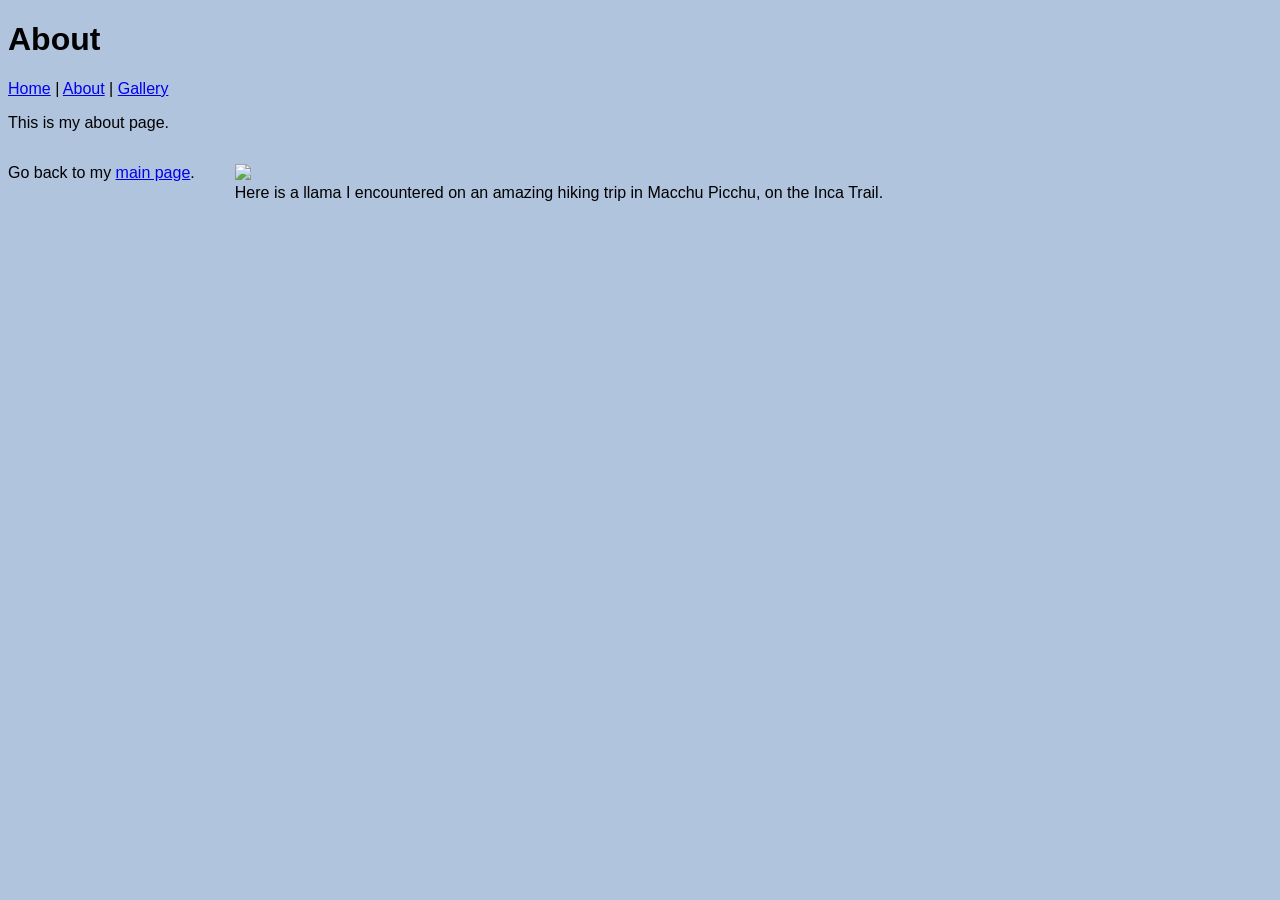
==== docs/about.html @ 1b56ab2e "Edited HTML page and added details dropdown" ====
<!DOCTYPE html>
<html xmlns="http://www.w3.org/1999/xhtml">
    <!-- Try opening this file on your local computer in a web browser (Firefox, Chrome, etc). 
     * On Windows, go to the browser and type control + o and browse to find this file to open it.
     * On Mac, go to the browser and type command + o and browse to find this file to open it. 
     Look for the text in the <title> element in the tab above the browser search bar. Do you see it? 
    -->
    <head>
        <!-- What's in the <head> element is a "meta" area not for display. 
            It holds important information about the website's contents.
            The text inside the <title> element does show in the top tab of a web browser. 
             The <head> is where we will include info about styling the site, too. -->
        <title>Starter HTML</title>
        <meta charset="UTF-8" />
        <meta name="viewport" content="width=device-width, initial-scale=1.0" />
        <link rel="stylesheet" type="text/css" href="style.css" />
        <!-- Here is a place where we can add a little styling code called CSS to this page. 
            I used it to apply a background color to the body element.
        -->
       
    </head>
    <body>
        <!-- CONTENT FOR DISPLAY. The <body> element holds the content we see in the display window on the web browser.-->
        <h1>About</h1>
        <nav>
            <a href="index.html">Home</a> | <a href="about.html">About</a> | <a href="gallery.html">Gallery</a>
        
        </nav>
        
        <p>This is my about page.</p>
        <div class="side-by-side">
            <p>Go back to my <a href="index.html">main page</a>.</p>
            <figure>
                <img src="images/cockatoo.jpg" />
                <figcaption>Here is a llama I encountered on an amazing hiking trip in Macchu
                    Picchu, on the Inca Trail.</figcaption>
            </figure>
        </div>
    </body>
</html>
---- docs/style.css ----
body {

    /*background:papayaWhip*/
    background: LightSteelBlue;
    font-family: Comic-sans, Arial, Helvetica, sans-serif;
}

div.side-by-side {
    display: flex;
}

img {
    width: 59%;
    max-width: 500px;
}

.featureBlock {
    background-color:pink;
    font-size: smaller;
}
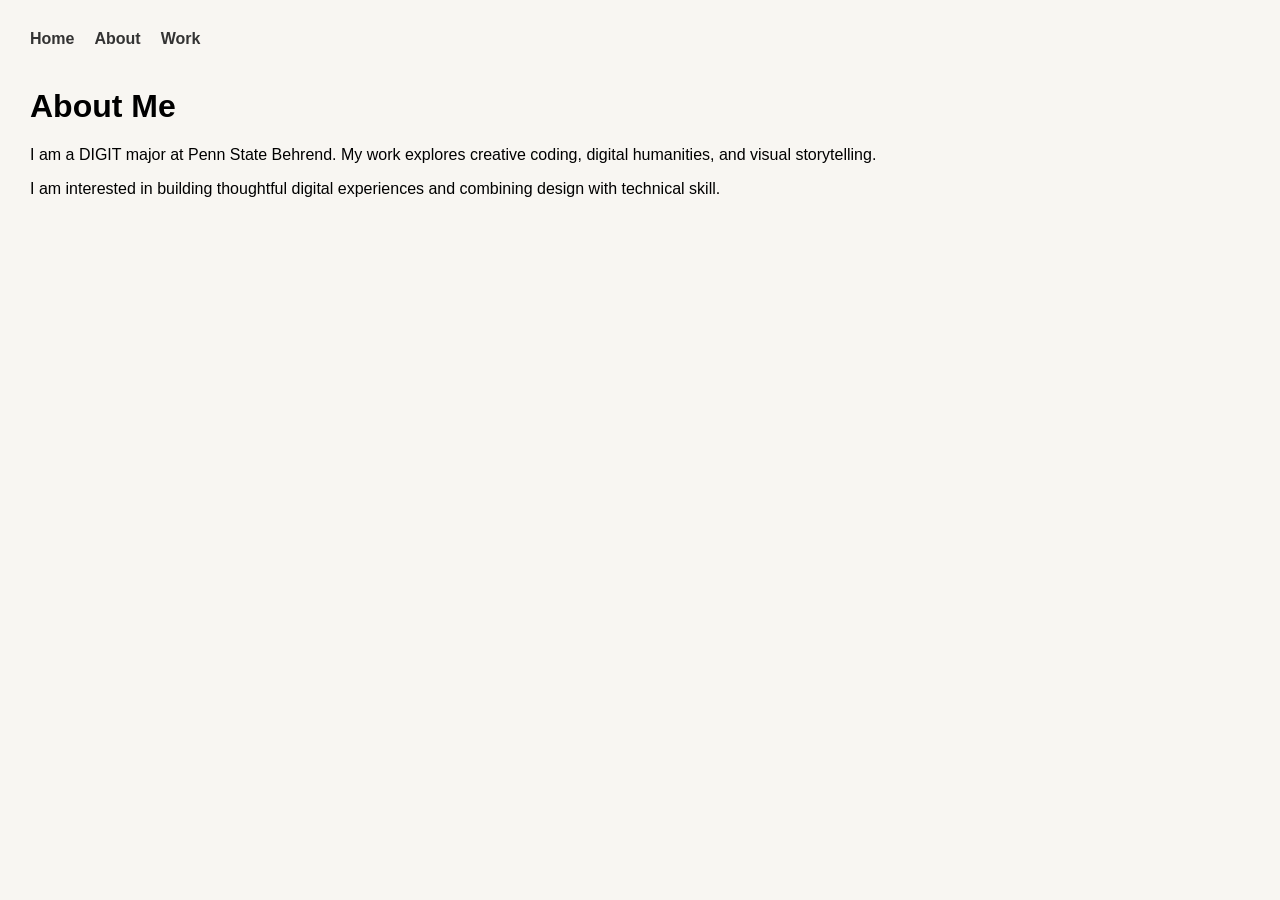
==== commit c422b317: "new about page 02/24" ====
--- a/docs/about.html
+++ b/docs/about.html
@@ -1,40 +1,34 @@
 <!DOCTYPE html>
-<html xmlns="http://www.w3.org/1999/xhtml">
-    <!-- Try opening this file on your local computer in a web browser (Firefox, Chrome, etc). 
-     * On Windows, go to the browser and type control + o and browse to find this file to open it.
-     * On Mac, go to the browser and type command + o and browse to find this file to open it. 
-     Look for the text in the <title> element in the tab above the browser search bar. Do you see it? 
-    -->
+<html>
     <head>
-        <!-- What's in the <head> element is a "meta" area not for display. 
-            It holds important information about the website's contents.
-            The text inside the <title> element does show in the top tab of a web browser. 
-             The <head> is where we will include info about styling the site, too. -->
-        <title>Starter HTML</title>
-        <meta charset="UTF-8" />
-        <meta name="viewport" content="width=device-width, initial-scale=1.0" />
-        <link rel="stylesheet" type="text/css" href="style.css" />
-        <!-- Here is a place where we can add a little styling code called CSS to this page. 
-            I used it to apply a background color to the body element.
-        -->
-       
+        <meta charset="UTF-8">
+            <title>About | Trinity Taylor</title>
+            <link rel="stylesheet" type="text/css" href="style.css" />
     </head>
+    
     <body>
-        <!-- CONTENT FOR DISPLAY. The <body> element holds the content we see in the display window on the web browser.-->
-        <h1>About</h1>
+        
         <nav>
-            <a href="index.html">Home</a> | <a href="about.html">About</a> | <a href="gallery.html">Gallery</a>
-        
+            <ul class="nav">
+                <li><a href="index.html">Home</a></li>
+                <li><a href="about.html">About</a></li>
+                <li><a href="gallery.html">Work</a></li>
+            </ul>
         </nav>
         
-        <p>This is my about page.</p>
-        <div class="side-by-side">
-            <p>Go back to my <a href="index.html">main page</a>.</p>
-            <figure>
-                <img src="images/cockatoo.jpg" />
-                <figcaption>Here is a llama I encountered on an amazing hiking trip in Macchu
-                    Picchu, on the Inca Trail.</figcaption>
-            </figure>
-        </div>
+        <h1>About Me</h1>
+        
+        <section class="intro">
+            <p>
+                I am a DIGIT major at Penn State Behrend.
+                My work explores creative coding, digital humanities, and visual storytelling.
+            </p>
+            
+            <p>
+                I am interested in building thoughtful digital experiences and combining
+                design with technical skill.
+            </p>
+        </section>
+        
     </body>
-</html>
+</html>
--- a/docs/style.css
+++ b/docs/style.css
@@ -1,20 +1,18 @@
 body {
+    font-family: Arial, sans-serif;
+    margin: 30px;
+    background-color: #f8f6f2;}
 
-    /*background:papayaWhip*/
-    background: LightSteelBlue;
-    font-family: Comic-sans, Arial, Helvetica, sans-serif;
-}
+.nav {
+    list-style: none;
+    padding: 0;
+    display: flex;
+    gap: 20px;}
 
-div.side-by-side {
-    display: flex;
-}
+.nav a {
+    text-decoration: none;
+    color: #333;
+    font-weight: bold;}
 
-img {
-    width: 59%;
-    max-width: 500px;
-}
-
-.featureBlock {
-    background-color:pink;
-    font-size: smaller;
-}+h1 {
+    margin-top: 40px;}
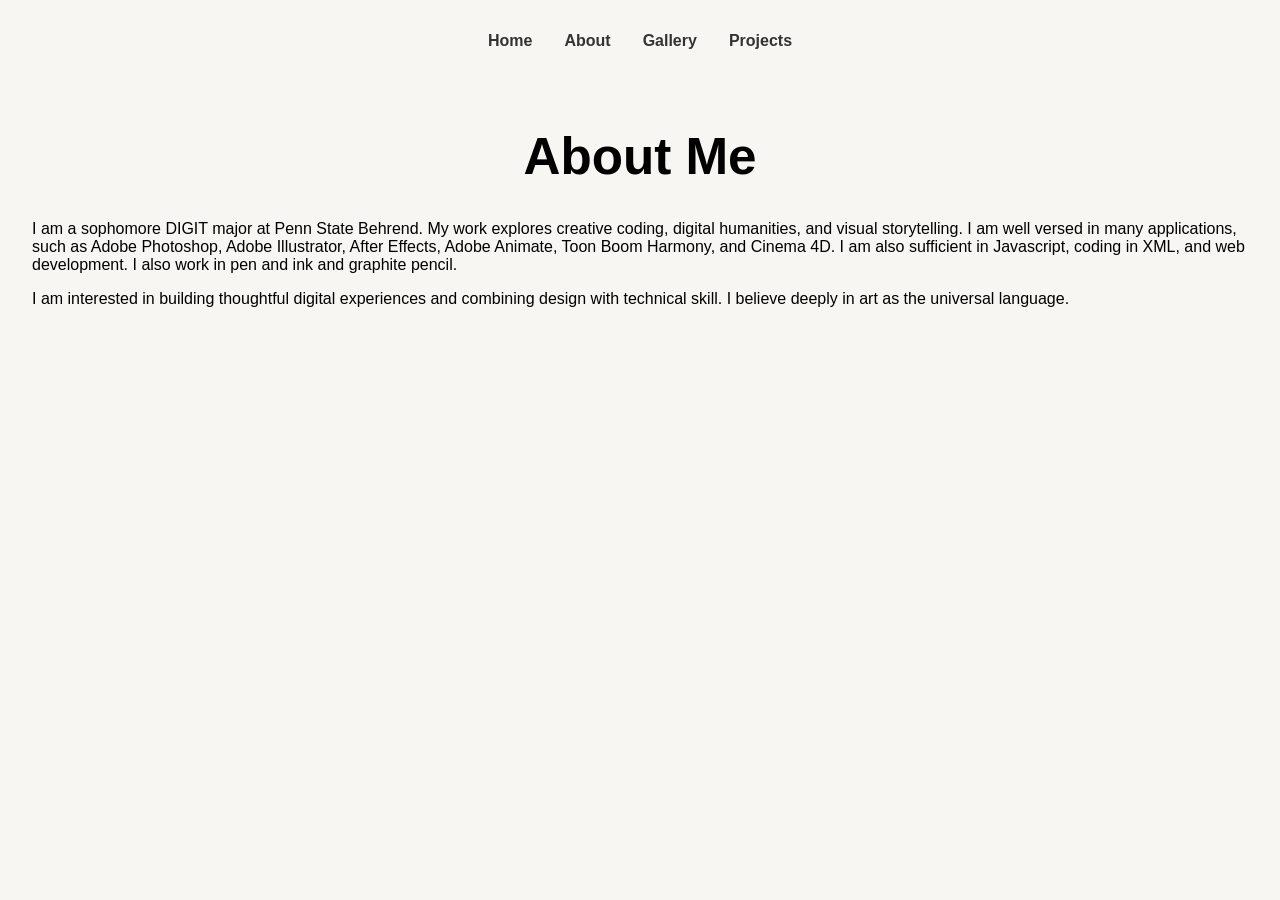
==== commit 4cdb7d60: "project milestone update" ====
--- a/docs/about.html
+++ b/docs/about.html
@@ -2,33 +2,41 @@
 <html>
     <head>
         <meta charset="UTF-8">
-            <title>About | Trinity Taylor</title>
-            <link rel="stylesheet" type="text/css" href="style.css" />
+        <title>About | Trinity Taylor</title>
+        <link rel="stylesheet" type="text/css" href="style.css" />
     </head>
-    
+
     <body>
-        
+
         <nav>
             <ul class="nav">
-                <li><a href="index.html">Home</a></li>
-                <li><a href="about.html">About</a></li>
-                <li><a href="gallery.html">Work</a></li>
+                <li>
+                    <a href="index.html">Home</a>
+                </li>
+                <li>
+                    <a href="about.html">About</a>
+                </li>
+                <li>
+                    <a href="gallery.html">Gallery</a>
+                </li>
+                <li>
+                    <a href="work.html">Projects</a>
+                </li>
             </ul>
         </nav>
-        
+
         <h1>About Me</h1>
-        
+
         <section class="intro">
-            <p>
-                I am a DIGIT major at Penn State Behrend.
-                My work explores creative coding, digital humanities, and visual storytelling.
-            </p>
-            
-            <p>
-                I am interested in building thoughtful digital experiences and combining
-                design with technical skill.
-            </p>
+            <p> I am a sophomore DIGIT major at Penn State Behrend. My work explores creative
+                coding, digital humanities, and visual storytelling. I am well versed in many
+                applications, such as Adobe Photoshop, Adobe Illustrator, After Effects, Adobe
+                Animate, Toon Boom Harmony, and Cinema 4D. I am also sufficient in Javascript,
+                coding in XML, and web development. I also work in pen and ink and graphite pencil. </p>
+
+            <p> I am interested in building thoughtful digital experiences and combining design with
+                technical skill. I believe deeply in art as the universal language.</p>
         </section>
-        
+
     </body>
-</html>+</html>
--- a/docs/style.css
+++ b/docs/style.css
@@ -1,18 +1,54 @@
 body {
     font-family: Arial, sans-serif;
-    margin: 30px;
-    background-color: #f8f6f2;}
+    margin: 2em;
+    background-color: #f8f6f2;
+}
 
 .nav {
     list-style: none;
     padding: 0;
     display: flex;
-    gap: 20px;}
+    gap: 2em;
+    justify-content: center;
+}
 
 .nav a {
     text-decoration: none;
     color: #333;
-    font-weight: bold;}
+    font-weight: bold;
+}
 
 h1 {
-    margin-top: 40px;}
+    margin-top: 1.5em;
+    font-size: 4vw;
+    text-align: center;
+}
+
+.gallery {
+    margin-top: 2em;
+    display: grid;
+    grid-template-columns: repeat(auto-fit, minmax(220px, 1fr));
+    gap: 1.5em;
+}
+
+.gallery figure {
+    margin: 0;
+    padding: 1em;
+    background-color: white;
+    border-radius: 12px;
+}
+
+.gallery img {
+    width: 100%;
+    height: auto;
+    border-radius: 10px;
+    display: block;
+}
+
+.gallery figcaption {
+    margin-top: 0.6em;
+    font-size: 0.9em;
+    color: #555;
+    letter-spacing: 1px;
+    text-transform: lowercase;
+}
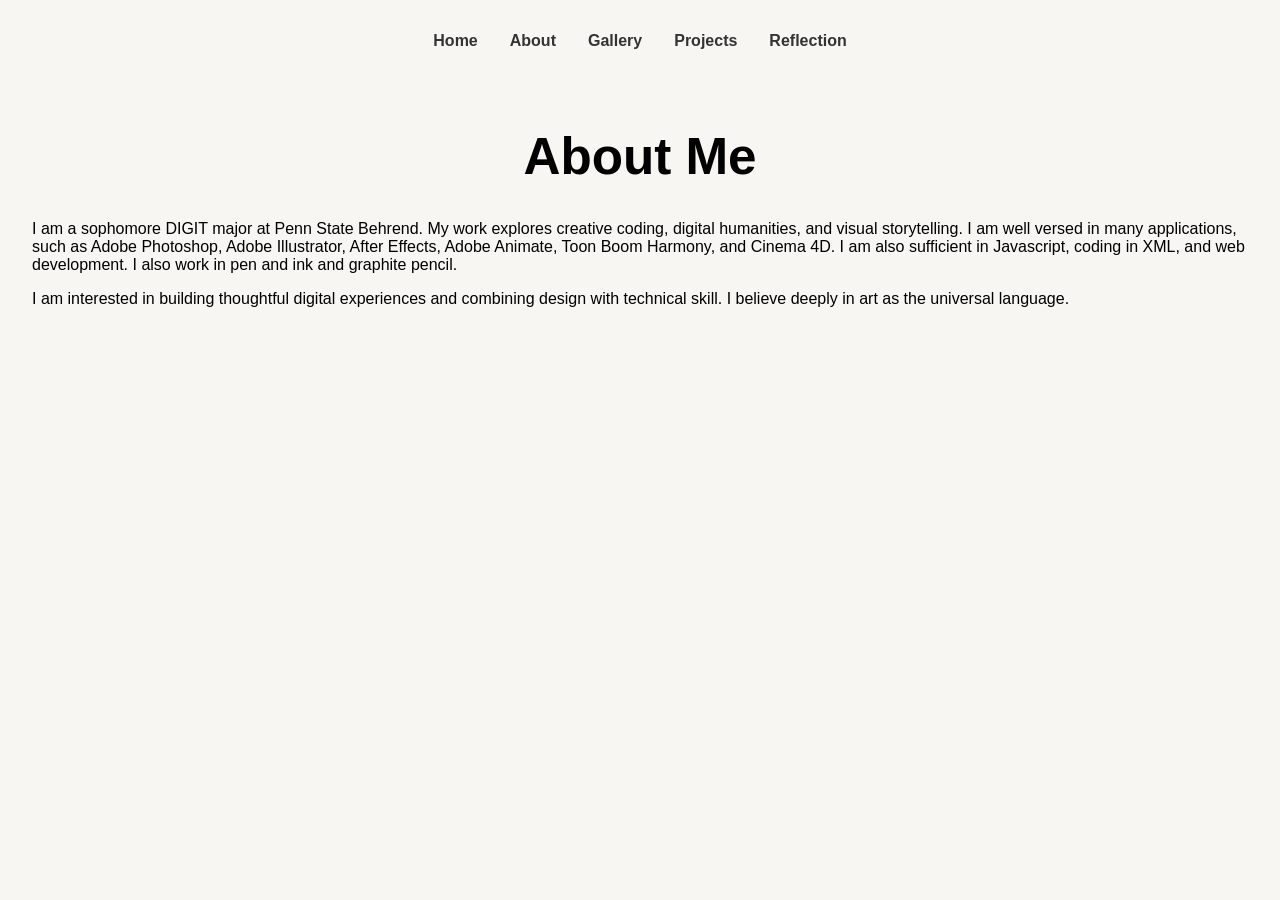
==== commit 66c9b931: "monday night test one" ====
--- a/docs/about.html
+++ b/docs/about.html
@@ -22,6 +22,9 @@
                 <li>
                     <a href="work.html">Projects</a>
                 </li>
+                <li>
+                    <a href="essays.html">Reflection</a>
+                </li>
             </ul>
         </nav>
 
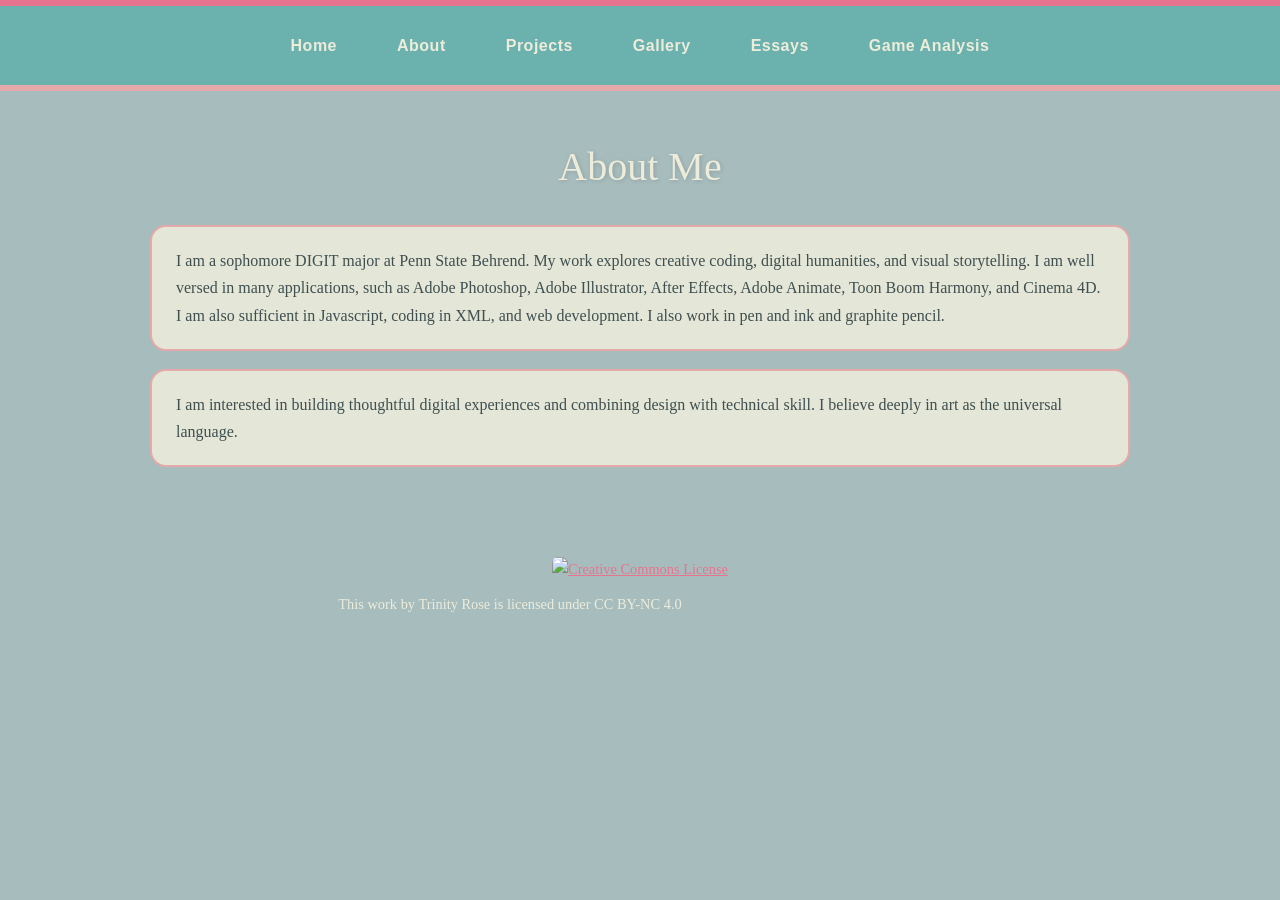
==== commit fb12b7fe: "css fixing" ====
--- a/docs/about.html
+++ b/docs/about.html
@@ -7,24 +7,14 @@
     </head>
 
     <body>
-
         <nav>
             <ul class="nav">
-                <li>
-                    <a href="index.html">Home</a>
-                </li>
-                <li>
-                    <a href="about.html">About</a>
-                </li>
-                <li>
-                    <a href="gallery.html">Gallery</a>
-                </li>
-                <li>
-                    <a href="work.html">Projects</a>
-                </li>
-                <li>
-                    <a href="essays.html">Reflection</a>
-                </li>
+                <li><a href="index.html">Home</a></li>
+                <li><a href="about.html">About</a></li>
+                <li><a href="work.html">Projects</a></li>
+                <li><a href="gallery.html">Gallery</a></li>
+                <li><a href="essays.html">Essays</a></li>
+                <li><a href="game-analysis.html">Game Analysis</a></li>
             </ul>
         </nav>
 
@@ -40,6 +30,17 @@
             <p> I am interested in building thoughtful digital experiences and combining design with
                 technical skill. I believe deeply in art as the universal language.</p>
         </section>
+        <footer class="cc-license">
+            <a href="https://creativecommons.org/licenses/by-nc/4.0/">
+                <img alt="Creative Commons License"
+                    src="https://i.creativecommons.org/l/by-nc/4.0/88x31.png" />
+            </a>
+            
+            <p>
+                This work by Trinity Rose is licensed under
+                CC BY-NC 4.0
+            </p>
+        </footer>
 
     </body>
 </html>
--- a/docs/style.css
+++ b/docs/style.css
@@ -1,54 +1,322 @@
+/* ---------- global ---------- */
+
+* {
+    box-sizing: border-box;
+}
+
 body {
-    font-family: Arial, sans-serif;
-    margin: 2em;
-    background-color: #f8f6f2;
-}
+    font-family: Georgia, "Times New Roman", serif;
+    margin: 0;
+    background: #A7BCBD;
+    color: #3f4f50;
+    line-height: 1.7;
+    padding-bottom: 60px;
+}
+
+/* ---------- navigation ---------- */
 
 .nav {
     list-style: none;
-    padding: 0;
+    margin: 0;
+    padding: 14px;
     display: flex;
-    gap: 2em;
     justify-content: center;
+    align-items: center;
+    gap: 12px;
+    flex-wrap: wrap;
+    background: #6BB1AD;
+    border-top: 6px solid #E6748E;
+    border-bottom: 6px solid #E5A9A9;
+}
+
+.nav li {
+    margin: 0;
 }
 
 .nav a {
+    display: block;
+    padding: 12px 24px;
     text-decoration: none;
-    color: #333;
+    color: #EDECDB;
+    font-family: Arial, sans-serif;
     font-weight: bold;
+    letter-spacing: 0.5px;
+    border-radius: 30px;
+    transition: all 0.3s ease;
+}
+
+.nav a:hover {
+    background: #EDECDB;
+    color: #6BB1AD;
+    transform: translateY(-2px);
+}
+
+/* ---------- typography ---------- */
+
+h1,
+h2,
+p,
+hr,
+.gallery,
+.projects,
+.project,
+.intro {
+    max-width: 980px;
+    margin-left: auto;
+    margin-right: auto;
 }
 
 h1 {
-    margin-top: 1.5em;
-    font-size: 4vw;
-    text-align: center;
-}
+    color: #EDECDB;
+    text-align: center;
+    font-size: 2.5rem;
+    margin-top: 42px;
+    margin-bottom: 24px;
+    font-weight: normal;
+    padding: 0 16px;
+    text-shadow: 1px 1px 4px rgba(0, 0, 0, 0.15);
+}
+
+h2 {
+    color: #E6748E;
+    text-align: center;
+    font-size: 1.7rem;
+    margin-top: 42px;
+    margin-bottom: 20px;
+    font-weight: normal;
+    padding: 0 16px;
+}
+
+h3 {
+    color: #6BB1AD;
+}
+
+p {
+    background: rgba(237, 236, 219, 0.88);
+    border: 2px solid #E5A9A9;
+    border-radius: 16px;
+    padding: 20px 24px;
+    margin-top: 18px;
+    margin-bottom: 18px;
+}
+
+a {
+    color: #E6748E;
+}
+
+a:hover {
+    color: #6BB1AD;
+}
+
+hr {
+    border: none;
+    height: 3px;
+    background: linear-gradient(to right, transparent, #E6748E, transparent);
+    margin-top: 50px;
+    margin-bottom: 50px;
+}
+
+/* ---------- homepage ---------- */
+
+body.home-page {
+    background: linear-gradient(to bottom, #A7BCBD, #EDECDB);
+    overflow-x: hidden;
+}
+
+.home-page .hero {
+    display: flex;
+    flex-direction: column;
+    align-items: center;
+    justify-content: center;
+    padding: 110px 20px 70px;
+    text-align: center;
+}
+
+.home-page h1 {
+    font-size: clamp(3.5rem, 7vw, 6rem);
+    color: #EDECDB;
+    margin-bottom: 10px;
+    font-family: "Snell Roundhand", "Brush Script MT", cursive;
+    letter-spacing: 1px;
+}
+
+.home-page .subtitle {
+    font-size: 1.15rem;
+    color: #EDECDB;
+    margin-bottom: 55px;
+    font-style: italic;
+    background: rgba(107, 177, 173, 0.65);
+    padding: 12px 20px;
+    border: 2px solid #EDECDB;
+    border-radius: 14px;
+}
+
+.home-page .hero-nav {
+    display: flex;
+    justify-content: center;
+    flex-wrap: wrap;
+    gap: 22px;
+    margin-bottom: 55px;
+}
+
+.home-page .btn {
+    text-decoration: none;
+    padding: 16px 32px;
+    background: rgba(237, 236, 219, 0.95);
+    border: 3px solid #E5A9A9;
+    border-radius: 40px;
+    color: #6BB1AD;
+    font-family: "Snell Roundhand", "Brush Script MT", cursive;
+    font-size: 1.8rem;
+    transition: all 0.3s ease;
+    box-shadow: 0px 5px 14px rgba(0, 0, 0, 0.12);
+}
+
+.home-page .btn:hover {
+    transform: translateY(-4px) scale(1.05);
+    background: #E6748E;
+    color: #EDECDB;
+}
+
+.home-page .about-blurb {
+    max-width: 760px;
+    background: rgba(237, 236, 219, 0.82);
+    border: 4px solid #E5A9A9;
+    outline: 2px solid #6BB1AD;
+    border-radius: 24px;
+    padding: 32px;
+    font-size: 1.12rem;
+    line-height: 1.9;
+    color: #4c5c5d;
+    box-shadow: 0px 6px 18px rgba(0, 0, 0, 0.08);
+}
+
+/* ---------- projects ---------- */
+
+.projects {
+    padding: 0 20px;
+}
+
+.project {
+    background: rgba(237, 236, 219, 0.88);
+    border: 2px solid #E5A9A9;
+    border-radius: 18px;
+    padding: 28px;
+    margin-top: 28px;
+    margin-bottom: 28px;
+}
+
+/* ---------- gallery ---------- */
 
 .gallery {
     margin-top: 2em;
     display: grid;
-    grid-template-columns: repeat(auto-fit, minmax(220px, 1fr));
-    gap: 1.5em;
+    grid-template-columns: repeat(auto-fit, minmax(240px, 1fr));
+    gap: 1.6em;
+    padding: 0 20px 40px;
 }
 
 .gallery figure {
     margin: 0;
     padding: 1em;
-    background-color: white;
-    border-radius: 12px;
+    background: #EDECDB;
+    border: 6px solid #E5A9A9;
+    outline: 2px solid #6BB1AD;
+    border-radius: 14px;
+    transition: transform 0.3s ease;
+}
+
+.gallery figure:hover {
+    transform: translateY(-4px);
 }
 
 .gallery img {
     width: 100%;
     height: auto;
-    border-radius: 10px;
     display: block;
+    border: 2px solid #6BB1AD;
 }
 
 .gallery figcaption {
-    margin-top: 0.6em;
-    font-size: 0.9em;
-    color: #555;
-    letter-spacing: 1px;
+    margin-top: 0.8em;
+    font-size: 0.95em;
+    color: #6BB1AD;
+    text-align: center;
+    font-style: italic;
+    letter-spacing: 0.5px;
     text-transform: lowercase;
+}
+
+/* ---------- essay images ---------- */
+
+.essay-page .essay-images {
+    display: flex;
+    justify-content: center;
+    align-items: flex-start;
+    gap: 28px;
+    flex-wrap: wrap;
+    margin: 20px auto 25px;
+    padding: 0 20px;
+    max-width: 980px;
+}
+
+.essay-page figure {
+    background: #EDECDB;
+    border: 6px solid #E5A9A9;
+    outline: 2px solid #6BB1AD;
+    border-radius: 14px;
+    padding: 14px;
+    margin: 0;
+    width: min(420px, 100%);
+}
+
+.essay-page figure img {
+    width: 100%;
+    height: auto;
+    display: block;
+    border: 2px solid #6BB1AD;
+}
+
+.essay-page figcaption {
+    text-align: center;
+    color: #6BB1AD;
+    font-style: italic;
+    font-size: 0.95rem;
+    margin-top: 12px;
+}
+
+/* ---------- hover zoom ---------- */
+
+.zoom-img {
+    transition: transform 0.3s ease, box-shadow 0.3s ease;
+    cursor: pointer;
+}
+
+.zoom-img:hover {
+    transform: scale(1.9);
+    box-shadow: 0px 8px 20px rgba(0, 0, 0, 0.25);
+    z-index: 2;
+    position: relative;
+}
+
+/* ---------- creative commons footer ---------- */
+
+.cc-license {
+    margin-top: 60px;
+    text-align: center;
+    padding: 30px 20px 40px;
+    color: #EDECDB;
+    font-size: 0.9rem;
+}
+
+.cc-license img {
+    margin-bottom: 10px;
+    border-radius: 6px;
+}
+
+.cc-license p {
+    background: none;
+    border: none;
+    padding: 0;
+    margin: 0;
 }
